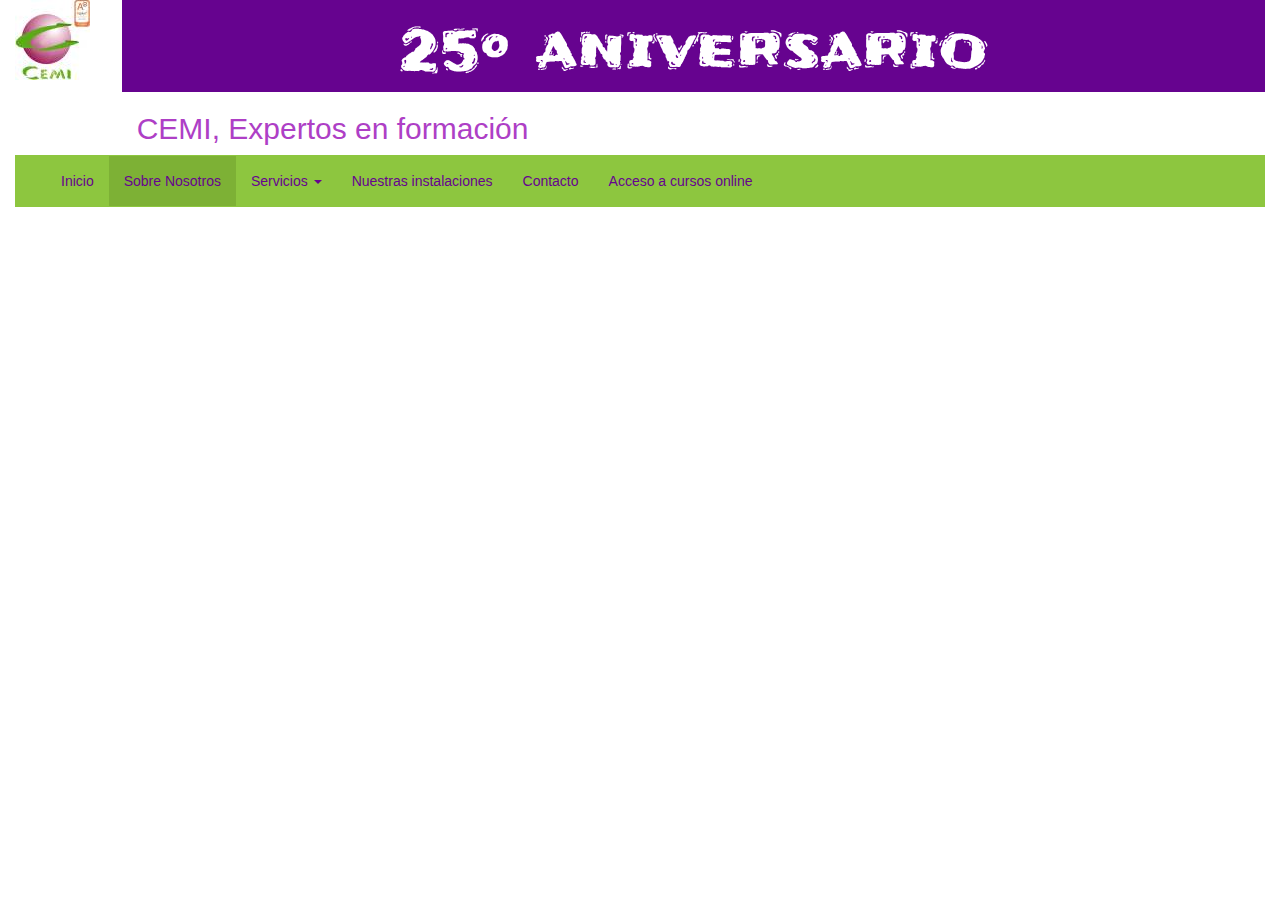
==== nosotros.html @ 69d76417 "no message" ====
<!DOCTYPE html>
<html lang="en">
<!--======================================================================
Página creada por : Maria Antonia Martínez García
Fecha: 12/05/2017
Versión : v1.0
Evaluación del módulo UF1304. Contiene los puntos solicitados en el apartado P2.
==========================================================================-->
	<head>
		<meta charset="UTF-8">
		<title>CEMI Miranda</title>
  	<meta charset="UTF-8">
  	<meta name="author" content="MAMG">
  	<meta name="keywords" content:="cemi,formacion,profesional">
    <meta name="viewport" content="width=device-width, initial-scale=1.0">
    <!-- Incluimos una hoja de estilos para resetear valores de las propiedades -->
    <link rel="stylesheet" href="css/bootstrap.min.css">
    <!-- Una hoja de estilos para personalizar algunos atributos -->
    <link rel="stylesheet" href="css/estilos.css">
    <link href="https://fonts.googleapis.com/css?family=Frijole" rel="stylesheet">
  </head>
</head>
<body>
	<div class="container-fluid">
		<div class="row">
			<div class="col-md-1">
				<img src="img/logo.jpg" alt="Logo Cemi">
			</div>
			<div class="col-md-11">
				<div class="container-fluid">
					<div class="row">
						<div class="col-md-12 aniversario">
							<h1 class="aniversario">25º aniversario</h1>
						</div>
					</div>
					<div class="row">
						<div class="col-md-12">
							<h2>CEMI, Expertos en formación</h2>
						</div>
					</div>
				</div>
			</div>
		</div>
<!-- BARRA DE MENÚ-->
	<nav class="navbar navbar-custom">
	  <div class="container-fluid">
	    <!-- Brand and toggle get grouped for better mobile display -->
	    <div class="navbar-header">
	      <button type="button" class="navbar-toggle collapsed" data-toggle="collapse" data-target="#bs-example-navbar-collapse-1" aria-expanded="false">
	        <span class="sr-only">Toggle navigation</span>
	        <span class="icon-bar"></span>
	        <span class="icon-bar"></span>
	        <span class="icon-bar"></span>
	      </button>
	      <a class="navbar-brand" href="#"></a>
	    </div>
	    <!-- Collect the nav links, forms, and other content for toggling -->
	    <div class="collapse navbar-collapse" id="bs-example-navbar-collapse-1">
	      <ul class="nav navbar-nav">
	        <li><a href="index.html">Inicio <span class="sr-only">(current)</span></a></li>
	        <li class="active"><a href="#">Sobre Nosotros</a></li>
	        <li class="dropdown">
          <a href="#" class="dropdown-toggle" data-toggle="dropdown" role="button" aria-haspopup="true" aria-expanded="false">Servicios <span class="caret"></span></a>
          <ul class="dropdown-menu">
            <li><a href="#">Clases de apoyo</a></li>
            <li><a href="#">Cursos</a></li>
            <li><a href="#">Formación para trabajadores</a></li>
            <li><a href="#">Formación para desempleados</a></li>
            <li><a href="#">Formación online</a></li>
          </ul>
        </li>
	        <li><a href="#">Nuestras instalaciones</a></li>
	        <li><a href="#">Contacto</a></li>
	        <li><a href="#">Acceso a cursos online</a></li>
	      </ul>
	    </div><!-- /.navbar-collapse -->
	  </div><!-- /.container-fluid -->
	</nav>
<!-- -->
	</div>


<!-- -->
	<script type="text/javascript" src="js/jquery.min.js"></script>
  <script type="text/javascript" src="js/bootstrap.min.js"></script>
</body>
</html>
---- css/estilos.css ----
html,body {
	height: 100%;
}

/* Wrapper for page content to push down footer */
#wrap {
  min-height: 100%;
  height: auto !important;
  height: 100%;
  /* Negative indent footer by it's height */
  margin: 0 auto -60px;
}

.aniversario{
	font-family: 'Frijole', cursive;
	color: white;
	text-align:center;
	font-size: 2em;
/* 	background-color: #8DC63F; */
	background-color:#66038F; /*morado*/
}
h2{
	color:#AE3FC6;
}
/* cambiar el color de fondo a la barra */
nav.navbar {
  background-color: #8DC63F;
  border-color: #8DC63F;
  border-radius:0;
}

.navbar-custom .navbar-nav > li > a {
    color:#66038F; /*morado*/
}
.navbar-custom .navbar-toggle .icon-bar {
    background-color:#66038F;
}

li.active>a{
	background-color:#7db135;
}
.dropdown-menu {
	background-color: #aed676;
}
.dropdown-menu  > li > a{
	color:#66038F; /*morado*/
}

/* Set the fixed height of the footer here */
#push, #footer {
  height: 60px;
}
#footer {
  background-color: #8DC63F;
  color:#66038F;
 }
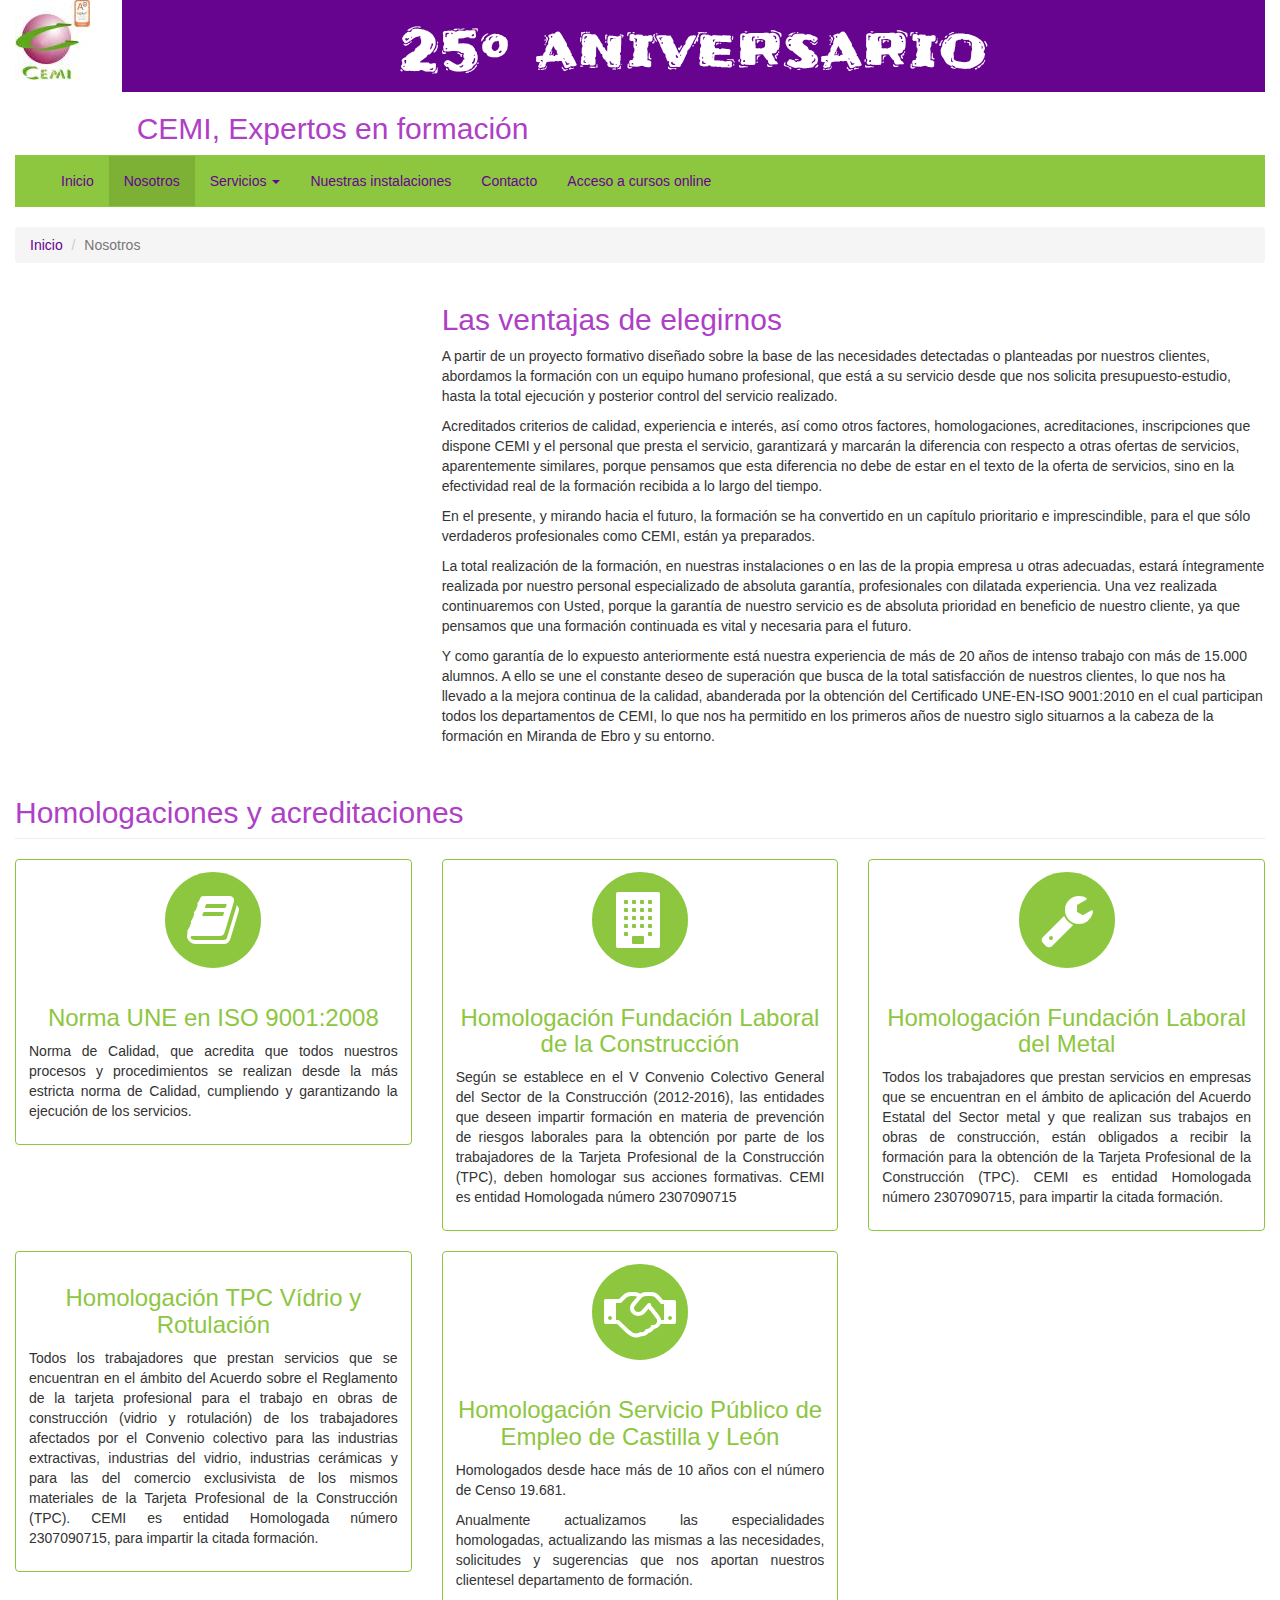
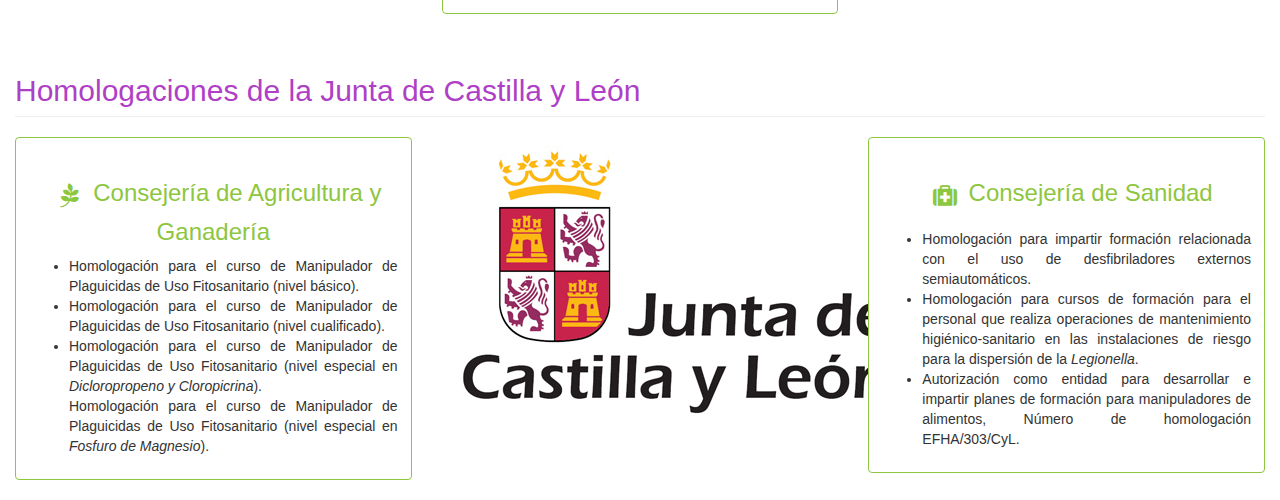
==== commit 3ed7b1cd: "Añadida la página Nosotros." ====
--- a/nosotros.html
+++ b/nosotros.html
@@ -1,14 +1,13 @@
 <!DOCTYPE html>
-<html lang="en">
+<html lang="es">
 <!--======================================================================
-Página creada por : Maria Antonia Martínez García
+Autor: Maria Antonia Martínez García
 Fecha: 12/05/2017
 Versión : v1.0
-Evaluación del módulo UF1304. Contiene los puntos solicitados en el apartado P2.
 ==========================================================================-->
 	<head>
 		<meta charset="UTF-8">
-		<title>CEMI Miranda</title>
+		<title>Nosotros</title>
   	<meta charset="UTF-8">
   	<meta name="author" content="MAMG">
   	<meta name="keywords" content:="cemi,formacion,profesional">
@@ -18,6 +17,7 @@
     <!-- Una hoja de estilos para personalizar algunos atributos -->
     <link rel="stylesheet" href="css/estilos.css">
     <link href="https://fonts.googleapis.com/css?family=Frijole" rel="stylesheet">
+    <link href="font-awesome/css/font-awesome.min.css" rel="stylesheet" type="text/css">
   </head>
 </head>
 <body>
@@ -57,8 +57,8 @@
 	    <!-- Collect the nav links, forms, and other content for toggling -->
 	    <div class="collapse navbar-collapse" id="bs-example-navbar-collapse-1">
 	      <ul class="nav navbar-nav">
-	        <li><a href="index.html">Inicio <span class="sr-only">(current)</span></a></li>
-	        <li class="active"><a href="#">Sobre Nosotros</a></li>
+	        <li><a href="index.html">Inicio </a></li>
+	        <li class="active"><a href="#">Nosotros <span class="sr-only">(current)</span></a></li>
 	        <li class="dropdown">
           <a href="#" class="dropdown-toggle" data-toggle="dropdown" role="button" aria-haspopup="true" aria-expanded="false">Servicios <span class="caret"></span></a>
           <ul class="dropdown-menu">
@@ -77,6 +77,132 @@
 	  </div><!-- /.container-fluid -->
 	</nav>
 <!-- -->
+       <!-- Page Heading/Breadcrumbs -->
+  <div class="row">
+      <div class="col-lg-12">
+          <ol class="breadcrumb">
+              <li><a href="index.html">Inicio</a>
+              </li>
+              <li class="active">Nosotros</li>
+          </ol>
+      </div>
+  </div>
+<!-- /.row -->
+  <div class="row">
+      <div class="col-md-4">
+          <img class="img-responsive" src="http://placehold.it/750x450" alt="">
+      </div>
+      <div class="col-md-8">
+          <h2>Las ventajas de elegirnos</h2>
+          <p>A partir de un proyecto formativo diseñado sobre la base de las necesidades detectadas o planteadas por nuestros clientes, abordamos la formación con un equipo humano profesional, que está a su servicio desde que nos solicita presupuesto-estudio, hasta la total ejecución y posterior control del servicio realizado.</p>
+					<p>Acreditados criterios de calidad, experiencia e interés,  así como otros factores, homologaciones, acreditaciones, inscripciones que dispone CEMI y el personal que presta el servicio, garantizará y marcarán la diferencia con respecto a otras ofertas de servicios, aparentemente similares, porque pensamos que esta diferencia no debe de estar en el texto de la oferta de servicios, sino en la efectividad real de la formación recibida a lo largo del tiempo.</p>
+					<p>En el presente, y mirando hacia el futuro, la formación se ha convertido en un capítulo prioritario e imprescindible, para el que sólo verdaderos profesionales como CEMI, están ya preparados.</p>
+					<p>La total realización de la formación, en nuestras instalaciones o en las de la propia empresa u otras adecuadas, estará íntegramente realizada por nuestro personal especializado de absoluta garantía, profesionales con dilatada experiencia. Una vez realizada continuaremos con Usted, porque la garantía de nuestro servicio es de absoluta prioridad en beneficio de nuestro cliente, ya que pensamos que una formación continuada es vital y necesaria para el futuro.</p>
+					<p>Y como garantía de lo expuesto anteriormente está nuestra experiencia  de más de 20 años de intenso trabajo con más de 15.000 alumnos. A ello se une el constante deseo de superación que busca de la total satisfacción de nuestros clientes, lo que nos ha llevado a la mejora continua de la calidad, abanderada por la obtención del Certificado UNE-EN-ISO 9001:2010 en el cual participan todos los departamentos de CEMI, lo que nos ha permitido en los primeros años de nuestro siglo situarnos a la cabeza de la formación en Miranda de Ebro y su entorno.</p>
+      </div>
+  </div>
+<!-- -->
+        <!-- Homologaciones -->
+  <div class="row">
+    <div class="col-lg-12">
+        <h2 class="page-header">Homologaciones y acreditaciones</h2>
+    </div>
+    <div class="col-md-4">
+        <div class="thumbnail text-center">
+            <span class="fa-stack fa-4x">
+              <i class="fa fa-circle fa-stack-2x text-primary"></i>
+              <i class="fa fa-book fa-stack-1x fa-inverse"></i>
+            </span>
+            <!-- <img class="img-responsive" src="http://placehold.it/750x450" alt=""> -->
+            <div class="caption">
+                <h3>Norma UNE en ISO 9001:2008</h3>
+                <p>Norma de Calidad, que acredita que todos nuestros procesos y procedimientos se realizan desde la más estricta norma de Calidad, cumpliendo y garantizando la ejecución de los servicios.</p>
+            </div>
+        </div>
+    </div>
+    <div class="col-md-4">
+      <div class="thumbnail text-center">
+          <span class="fa-stack fa-4x">
+              <i class="fa fa-circle fa-stack-2x text-primary"></i>
+              <i class="fa fa-building fa-stack-1x fa-inverse"></i>
+          </span>
+          <div class="caption">
+              <h3>Homologación Fundación Laboral de la Construcción</h3>
+              <p>Según se establece en el V Convenio Colectivo General del Sector de la Construcción (2012-2016), las entidades que deseen impartir formación en materia de prevención de riesgos laborales para la obtención por parte de los trabajadores de la Tarjeta Profesional de la Construcción (TPC), deben homologar sus acciones formativas. CEMI es entidad Homologada número 2307090715</p>
+          </div>
+      </div>
+    </div>
+       <div class="col-md-4">
+          <div class="thumbnail text-center">
+         		<span class="fa-stack fa-4x">
+              <i class="fa fa-circle fa-stack-2x text-primary"></i>
+              <i class="fa fa-wrench fa-stack-1x fa-inverse"></i>
+          	</span>
+            <div class="caption">
+                   <h3>Homologación Fundación Laboral del Metal</h3>
+                   <p>Todos los trabajadores que prestan servicios en empresas que se encuentran en el ámbito de aplicación del Acuerdo Estatal del Sector metal y que realizan sus trabajos en obras de construcción, están obligados a recibir la formación para la obtención de la Tarjeta Profesional de la Construcción (TPC). CEMI es entidad Homologada número 2307090715, para impartir la citada formación.</p>
+               </div>
+           </div>
+       </div>
+       <div class="col-md-4">
+           <div class="thumbnail">
+
+								<div class="caption">
+                   <h3>Homologación TPC Vídrio y Rotulación</h3>
+                   <p>Todos los trabajadores que prestan servicios que se encuentran en el ámbito del Acuerdo sobre el Reglamento de la tarjeta profesional para el trabajo en obras de construcción (vidrio y rotulación) de los trabajadores afectados por el Convenio colectivo para las industrias extractivas, industrias del vidrio, industrias cerámicas y para las del comercio exclusivista de los mismos materiales de la Tarjeta Profesional de la Construcción (TPC). CEMI es entidad Homologada número 2307090715, para impartir la citada formación.</p>
+               </div>
+           </div>
+       </div>
+       <div class="col-md-4">
+           <div class="thumbnail text-center">
+         		<span class="fa-stack fa-4x">
+              <i class="fa fa-circle fa-stack-2x text-primary"></i>
+              <i class="fa fa-handshake-o fa-stack-1x fa-inverse"></i>
+          	</span>
+               <div class="caption">
+                   <h3>Homologación Servicio Público de Empleo de Castilla y León
+                   </h3>
+                      <p>Homologados desde hace más de 10 años con el número de Censo 19.681.</p><p>Anualmente actualizamos las especialidades homologadas, actualizando las mismas a las necesidades, solicitudes y sugerencias que nos aportan nuestros clientesel departamento de formación.</p>
+               </div>
+           </div>
+       </div>
+       <div class="col-md-4">
+       </div>
+    </div>
+    <div class="row">
+    	<div class="col-lg-12">
+        <h2 class="page-header">Homologaciones de la Junta de Castilla y León</h2>
+    	</div>
+    	<div class="col-md-4">
+        <div class="thumbnail">
+            <div class="caption">
+                <h3><span class="fa-stack fa-1x"><i class="fa fa-pagelines fa-stack-1x "></i></span>Consejería de Agricultura y Ganadería</h3>
+                <ul>
+                <li>Homologación para el curso de Manipulador de Plaguicidas de Uso Fitosanitario (nivel básico).</li>
+								<li>Homologación para el curso de Manipulador de Plaguicidas de Uso Fitosanitario (nivel cualificado).</li>
+								<li>Homologación para el curso de Manipulador de Plaguicidas de Uso Fitosanitario (nivel especial en <i>Dicloropropeno y Cloropicrina</i>).</li>
+								<p>Homologación para el curso de Manipulador de Plaguicidas de Uso Fitosanitario (nivel especial en <i>Fosfuro de Magnesio</i>).</p>
+								</ul>
+            </div>
+        </div>
+    	</div>
+    	<div class="col-md-4">
+
+    			<img src="img/JuntaCyL.jpg" alt="Junta de Castilla y León"><br>
+
+    	</div>
+    	 <div class="col-md-4 ">
+        <div class="thumbnail">
+            <div class="caption">
+                <h3><span class="fa-stack fa-1x"><i class="fa fa-medkit fa-stack-1x "></i></span>Consejería de Sanidad</h3>
+                <ul>
+                <li>Homologación para impartir formación relacionada con el uso de desfibriladores externos semiautomáticos.</li>
+								<li>Homologación para cursos de formación para el personal que realiza operaciones de mantenimiento higiénico-sanitario en las instalaciones de riesgo para la dispersión de la <i>Legionella</i>.</li>
+								<li>Autorización como entidad para desarrollar e impartir planes de formación para manipuladores de alimentos, Número de homologación EFHA/303/CyL.</li>
+								</ul>
+            </div>
+        </div>
+    	</div>
 	</div>
 
 
--- a/css/estilos.css
+++ b/css/estilos.css
@@ -1,5 +1,9 @@
 html,body {
 	height: 100%;
+}
+
+#pagina{
+  height: 100%;
 }
 
 /* Wrapper for page content to push down footer */
@@ -53,4 +57,26 @@
 #footer {
   background-color: #8DC63F;
   color:#66038F;
- }+ }
+.carousel-caption>h1{
+	color: #8DC63F;
+}
+.carousel-indicators .active{
+	background-color: #8DC63F;
+}
+.breadcrumb > li >a{
+	color:#66038F ;
+}
+.thumbnail{
+	border-color:#8DC63F;
+}
+.thumbnail>div.caption{
+	text-align: justify;
+}
+.thumbnail>div.caption>h3{
+	color:#8DC63F;
+	text-align: center;
+}
+.text-primary{
+	color:#8DC63F;
+}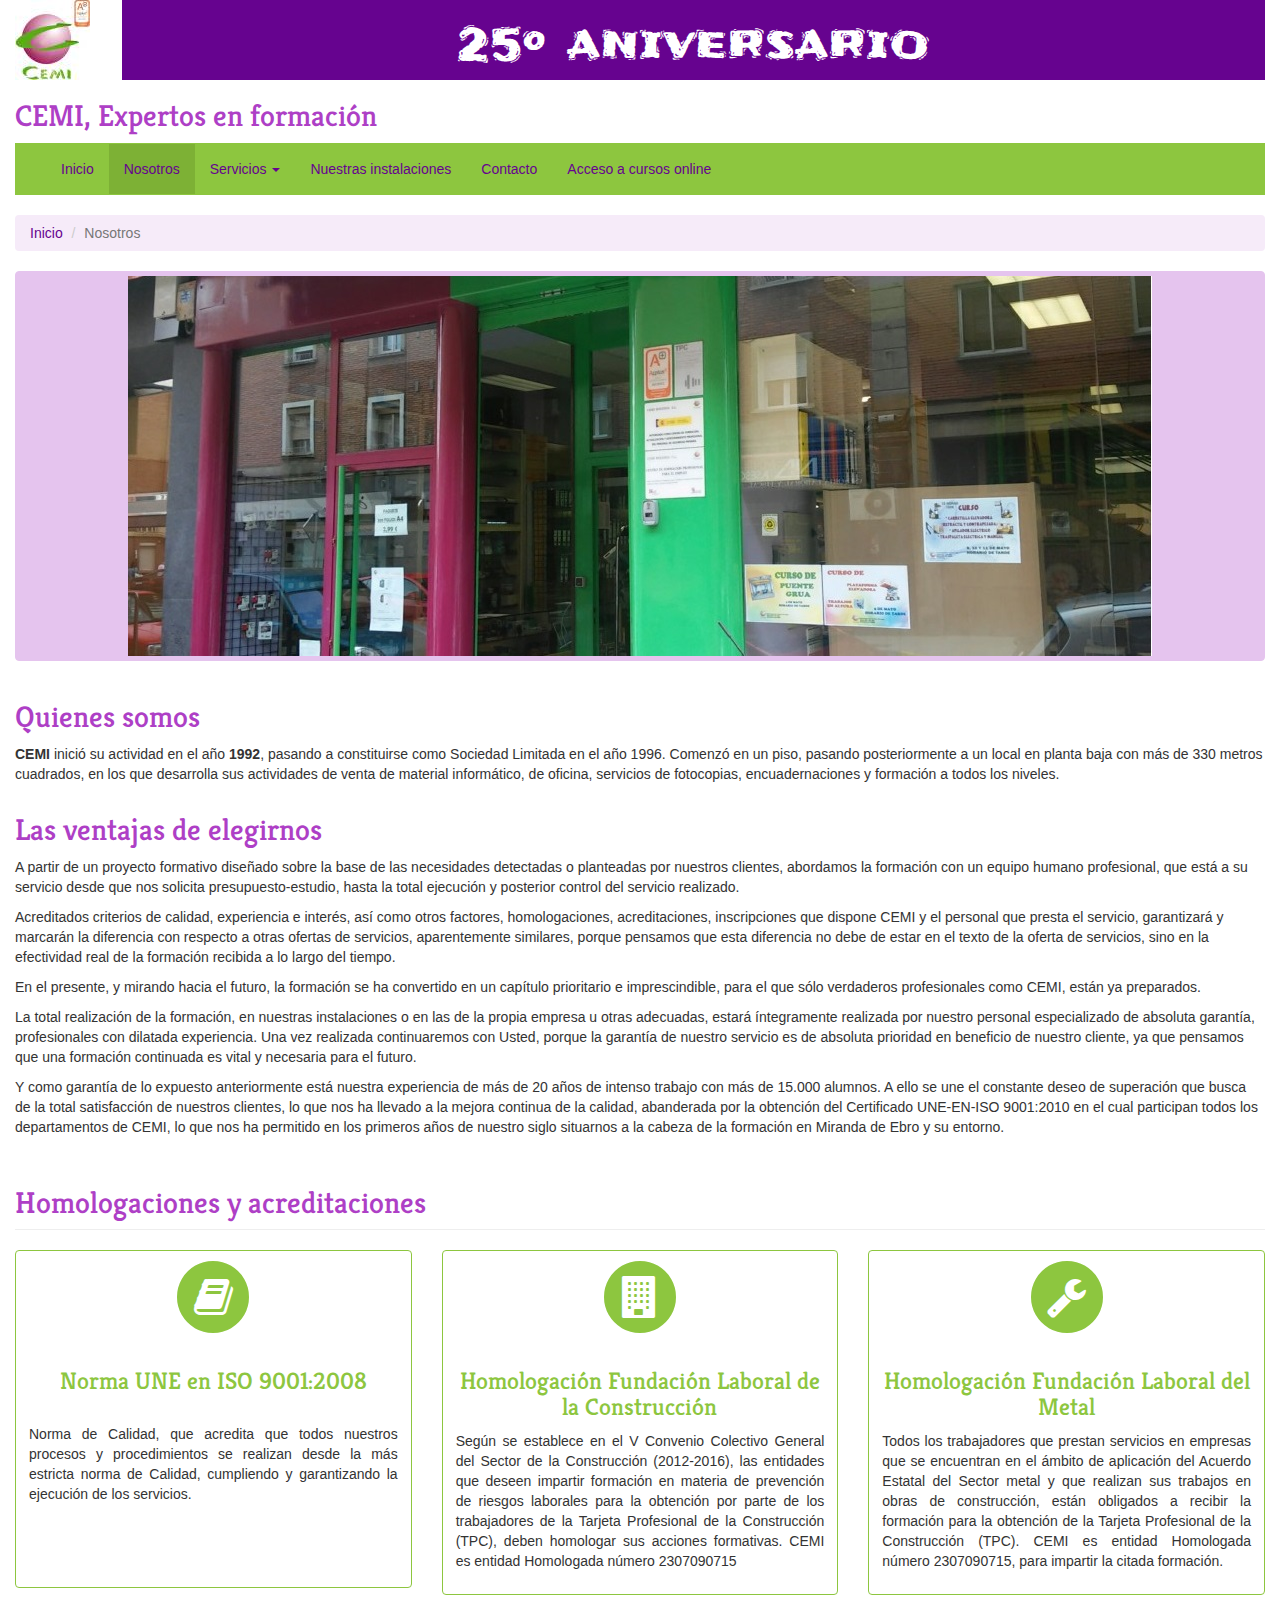
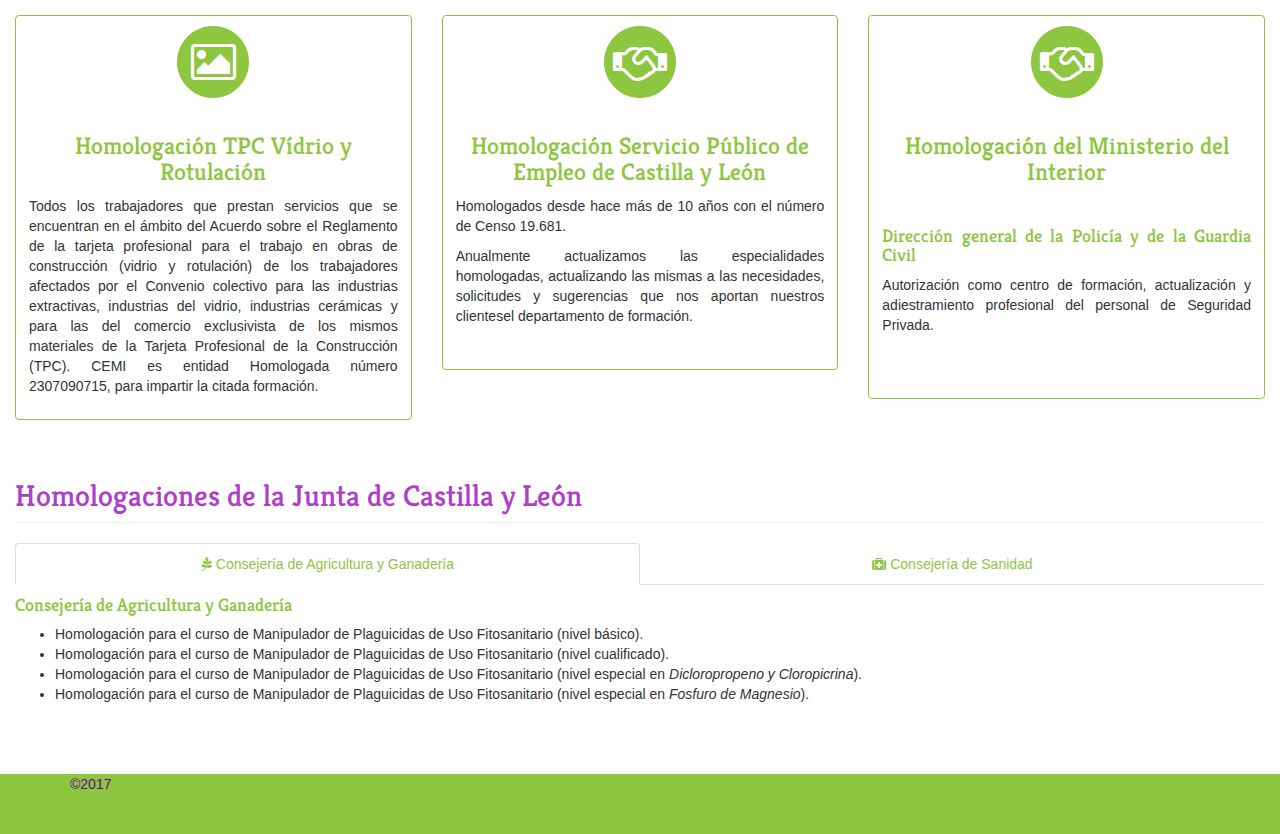
==== commit af2b0610: "Añadidas nuevas páginas." ====
--- a/nosotros.html
+++ b/nosotros.html
@@ -17,6 +17,7 @@
     <!-- Una hoja de estilos para personalizar algunos atributos -->
     <link rel="stylesheet" href="css/estilos.css">
     <link href="https://fonts.googleapis.com/css?family=Frijole" rel="stylesheet">
+    <link href="https://fonts.googleapis.com/css?family=Kreon" rel="stylesheet">
     <link href="font-awesome/css/font-awesome.min.css" rel="stylesheet" type="text/css">
   </head>
 </head>
@@ -33,12 +34,12 @@
 							<h1 class="aniversario">25º aniversario</h1>
 						</div>
 					</div>
-					<div class="row">
-						<div class="col-md-12">
-							<h2>CEMI, Expertos en formación</h2>
-						</div>
-					</div>
 				</div>
+			</div>
+		</div>
+		<div class="row">
+			<div class="col-md-12">
+				<h2>CEMI, Expertos en formación</h2>
 			</div>
 		</div>
 <!-- BARRA DE MENÚ-->
@@ -62,8 +63,8 @@
 	        <li class="dropdown">
           <a href="#" class="dropdown-toggle" data-toggle="dropdown" role="button" aria-haspopup="true" aria-expanded="false">Servicios <span class="caret"></span></a>
           <ul class="dropdown-menu">
-            <li><a href="#">Clases de apoyo</a></li>
-            <li><a href="#">Cursos</a></li>
+            <li><a href="servicios.html#clases-apoyo">Clases de apoyo</a></li>
+            <li><a href="cursos.html">Cursos</a></li>
             <li><a href="#">Formación para trabajadores</a></li>
             <li><a href="#">Formación para desempleados</a></li>
             <li><a href="#">Formación online</a></li>
@@ -88,41 +89,52 @@
       </div>
   </div>
 <!-- /.row -->
+	<div class="row">
+		<div class="col-lg-12">
+			<div id="img-fachada" class="thumbnail">
+				<img src="img/fachada.jpg" class="img-responsive" alt="Fachada academia CEMI">
+			</div>
+		</div>
+	</div>
+	  <div class="row">
+      <div class="col-lg-12">
+        <h2>Quienes somos</h2>
+        <p><b>CEMI</b> inició su actividad en el año <b>1992</b>, pasando a constituirse como Sociedad Limitada en el año 1996. Comenzó en un piso, pasando posteriormente a un local en planta baja con más de 330 metros cuadrados, en los que desarrolla sus actividades de venta de material informático, de oficina, servicios de fotocopias, encuadernaciones y formación a todos los niveles.</p>
+      </div>
+  </div>
   <div class="row">
-      <div class="col-md-4">
-          <img class="img-responsive" src="http://placehold.it/750x450" alt="">
-      </div>
-      <div class="col-md-8">
-          <h2>Las ventajas de elegirnos</h2>
-          <p>A partir de un proyecto formativo diseñado sobre la base de las necesidades detectadas o planteadas por nuestros clientes, abordamos la formación con un equipo humano profesional, que está a su servicio desde que nos solicita presupuesto-estudio, hasta la total ejecución y posterior control del servicio realizado.</p>
-					<p>Acreditados criterios de calidad, experiencia e interés,  así como otros factores, homologaciones, acreditaciones, inscripciones que dispone CEMI y el personal que presta el servicio, garantizará y marcarán la diferencia con respecto a otras ofertas de servicios, aparentemente similares, porque pensamos que esta diferencia no debe de estar en el texto de la oferta de servicios, sino en la efectividad real de la formación recibida a lo largo del tiempo.</p>
-					<p>En el presente, y mirando hacia el futuro, la formación se ha convertido en un capítulo prioritario e imprescindible, para el que sólo verdaderos profesionales como CEMI, están ya preparados.</p>
-					<p>La total realización de la formación, en nuestras instalaciones o en las de la propia empresa u otras adecuadas, estará íntegramente realizada por nuestro personal especializado de absoluta garantía, profesionales con dilatada experiencia. Una vez realizada continuaremos con Usted, porque la garantía de nuestro servicio es de absoluta prioridad en beneficio de nuestro cliente, ya que pensamos que una formación continuada es vital y necesaria para el futuro.</p>
-					<p>Y como garantía de lo expuesto anteriormente está nuestra experiencia  de más de 20 años de intenso trabajo con más de 15.000 alumnos. A ello se une el constante deseo de superación que busca de la total satisfacción de nuestros clientes, lo que nos ha llevado a la mejora continua de la calidad, abanderada por la obtención del Certificado UNE-EN-ISO 9001:2010 en el cual participan todos los departamentos de CEMI, lo que nos ha permitido en los primeros años de nuestro siglo situarnos a la cabeza de la formación en Miranda de Ebro y su entorno.</p>
-      </div>
+    <div class="col-lg-12">
+      <h2>Las ventajas de elegirnos</h2>
+      <p>A partir de un proyecto formativo diseñado sobre la base de las necesidades detectadas o planteadas por nuestros clientes, abordamos la formación con un equipo humano profesional, que está a su servicio desde que nos solicita presupuesto-estudio, hasta la total ejecución y posterior control del servicio realizado.</p>
+			<p>Acreditados criterios de calidad, experiencia e interés,  así como otros factores, homologaciones, acreditaciones, inscripciones que dispone CEMI y el personal que presta el servicio, garantizará y marcarán la diferencia con respecto a otras ofertas de servicios, aparentemente similares, porque pensamos que esta diferencia no debe de estar en el texto de la oferta de servicios, sino en la efectividad real de la formación recibida a lo largo del tiempo.</p>
+			<p>En el presente, y mirando hacia el futuro, la formación se ha convertido en un capítulo prioritario e imprescindible, para el que sólo verdaderos profesionales como CEMI, están ya preparados.</p>
+			<p>La total realización de la formación, en nuestras instalaciones o en las de la propia empresa u otras adecuadas, estará íntegramente realizada por nuestro personal especializado de absoluta garantía, profesionales con dilatada experiencia. Una vez realizada continuaremos con Usted, porque la garantía de nuestro servicio es de absoluta prioridad en beneficio de nuestro cliente, ya que pensamos que una formación continuada es vital y necesaria para el futuro.</p>
+			<p>Y como garantía de lo expuesto anteriormente está nuestra experiencia  de más de 20 años de intenso trabajo con más de 15.000 alumnos. A ello se une el constante deseo de superación que busca de la total satisfacción de nuestros clientes, lo que nos ha llevado a la mejora continua de la calidad, abanderada por la obtención del Certificado UNE-EN-ISO 9001:2010 en el cual participan todos los departamentos de CEMI, lo que nos ha permitido en los primeros años de nuestro siglo situarnos a la cabeza de la formación en Miranda de Ebro y su entorno.</p>
+    </div>
   </div>
 <!-- -->
-        <!-- Homologaciones -->
+<!-- Homologaciones -->
   <div class="row">
     <div class="col-lg-12">
-        <h2 class="page-header">Homologaciones y acreditaciones</h2>
-    </div>
-    <div class="col-md-4">
-        <div class="thumbnail text-center">
-            <span class="fa-stack fa-4x">
-              <i class="fa fa-circle fa-stack-2x text-primary"></i>
-              <i class="fa fa-book fa-stack-1x fa-inverse"></i>
-            </span>
-            <!-- <img class="img-responsive" src="http://placehold.it/750x450" alt=""> -->
-            <div class="caption">
-                <h3>Norma UNE en ISO 9001:2008</h3>
-                <p>Norma de Calidad, que acredita que todos nuestros procesos y procedimientos se realizan desde la más estricta norma de Calidad, cumpliendo y garantizando la ejecución de los servicios.</p>
-            </div>
-        </div>
+     	<h2 class="page-header">Homologaciones y acreditaciones</h2>
     </div>
     <div class="col-md-4">
       <div class="thumbnail text-center">
-          <span class="fa-stack fa-4x">
+        <span class="fa-stack fa-3x">
+          <i class="fa fa-circle fa-stack-2x text-primary"></i>
+          <i class="fa fa-book fa-stack-1x fa-inverse"></i>
+        </span>
+        <div class="caption">
+          <h3>Norma UNE en ISO 9001:2008</h3>
+                <br>
+          <p>Norma de Calidad, que acredita que todos nuestros procesos y procedimientos se realizan desde la más estricta norma de Calidad, cumpliendo y garantizando la ejecución de los servicios.</p>
+                <br><br><br>
+        </div>
+      </div>
+    </div>
+    <div class="col-md-4">
+      <div class="thumbnail text-center">
+          <span class="fa-stack fa-3x">
               <i class="fa fa-circle fa-stack-2x text-primary"></i>
               <i class="fa fa-building fa-stack-1x fa-inverse"></i>
           </span>
@@ -134,7 +146,7 @@
     </div>
        <div class="col-md-4">
           <div class="thumbnail text-center">
-         		<span class="fa-stack fa-4x">
+         		<span class="fa-stack fa-3x">
               <i class="fa fa-circle fa-stack-2x text-primary"></i>
               <i class="fa fa-wrench fa-stack-1x fa-inverse"></i>
           	</span>
@@ -145,7 +157,11 @@
            </div>
        </div>
        <div class="col-md-4">
-           <div class="thumbnail">
+           <div class="thumbnail text-center">
+              <span class="fa-stack fa-3x">
+              <i class="fa fa-circle fa-stack-2x text-primary"></i>
+              <i class="fa fa-photo fa-stack-1x fa-inverse"></i>
+          	</span>
 
 								<div class="caption">
                    <h3>Homologación TPC Vídrio y Rotulación</h3>
@@ -154,55 +170,73 @@
            </div>
        </div>
        <div class="col-md-4">
-           <div class="thumbnail text-center">
-         		<span class="fa-stack fa-4x">
+          <div class="thumbnail text-center">
+         		<span class="fa-stack fa-3x">
               <i class="fa fa-circle fa-stack-2x text-primary"></i>
               <i class="fa fa-handshake-o fa-stack-1x fa-inverse"></i>
           	</span>
-               <div class="caption">
-                   <h3>Homologación Servicio Público de Empleo de Castilla y León
-                   </h3>
-                      <p>Homologados desde hace más de 10 años con el número de Censo 19.681.</p><p>Anualmente actualizamos las especialidades homologadas, actualizando las mismas a las necesidades, solicitudes y sugerencias que nos aportan nuestros clientesel departamento de formación.</p>
-               </div>
+            <div class="caption">
+              <h3>Homologación Servicio Público de Empleo de Castilla y León</h3>
+              <p>Homologados desde hace más de 10 años con el número de Censo 19.681.</p><p>Anualmente actualizamos las especialidades homologadas, actualizando las mismas a las necesidades, solicitudes y sugerencias que nos aportan nuestros clientesel departamento de formación.</p><br>
+            </div>
            </div>
        </div>
        <div class="col-md-4">
+          <div class="thumbnail text-center">
+         		<span class="fa-stack fa-3x">
+              <i class="fa fa-circle fa-stack-2x text-primary"></i>
+              <i class="fa fa-handshake-o fa-stack-1x fa-inverse"></i>
+          	</span>
+            <div class="caption">
+              <h3>Homologación del Ministerio del Interior</h3>
+              <br>
+              <h4>Dirección general de la Policía y de la Guardia Civil</h3>
+              <p>Autorización como centro de formación, actualización y adiestramiento profesional del personal de Seguridad Privada.</p><br><br>
+            </div>
+          </div>
        </div>
     </div>
     <div class="row">
-    	<div class="col-lg-12">
+      <div class="col-lg-12">
         <h2 class="page-header">Homologaciones de la Junta de Castilla y León</h2>
-    	</div>
-    	<div class="col-md-4">
-        <div class="thumbnail">
-            <div class="caption">
-                <h3><span class="fa-stack fa-1x"><i class="fa fa-pagelines fa-stack-1x "></i></span>Consejería de Agricultura y Ganadería</h3>
-                <ul>
-                <li>Homologación para el curso de Manipulador de Plaguicidas de Uso Fitosanitario (nivel básico).</li>
-								<li>Homologación para el curso de Manipulador de Plaguicidas de Uso Fitosanitario (nivel cualificado).</li>
-								<li>Homologación para el curso de Manipulador de Plaguicidas de Uso Fitosanitario (nivel especial en <i>Dicloropropeno y Cloropicrina</i>).</li>
-								<p>Homologación para el curso de Manipulador de Plaguicidas de Uso Fitosanitario (nivel especial en <i>Fosfuro de Magnesio</i>).</p>
-								</ul>
-            </div>
+      </div>
+      <div class="col-lg-12">
+        <ul id="myTab" class="nav nav-tabs nav-justified">
+           <li class="active"><a href="#service-one" data-toggle="tab"><i class="fa fa-pagelines "></i> Consejería de Agricultura y Ganadería</a>
+           </li>
+           <li class=""><a href="#service-two" data-toggle="tab"><i class="fa fa-medkit"></i> Consejería de Sanidad</a>
+           </li>
+        </ul>
+
+        <div id="myTabContent" class="tab-content">
+          <div class="tab-pane fade active in" id="service-one">
+             <h4>Consejería de Agricultura y Ganadería</h4>
+          <ul>
+           	<li>Homologación para el curso de Manipulador de Plaguicidas de Uso Fitosanitario (nivel básico).</li>
+						<li>Homologación para el curso de Manipulador de Plaguicidas de Uso Fitosanitario (nivel cualificado).</li>
+						<li>Homologación para el curso de Manipulador de Plaguicidas de Uso Fitosanitario (nivel especial en <i>Dicloropropeno y Cloropicrina</i>).</li>
+						<li>Homologación para el curso de Manipulador de Plaguicidas de Uso Fitosanitario (nivel especial en <i>Fosfuro de Magnesio</i>).</li>
+					</ul>
         </div>
-    	</div>
-    	<div class="col-md-4">
-
-    			<img src="img/JuntaCyL.jpg" alt="Junta de Castilla y León"><br>
-
-    	</div>
-    	 <div class="col-md-4 ">
-        <div class="thumbnail">
-            <div class="caption">
-                <h3><span class="fa-stack fa-1x"><i class="fa fa-medkit fa-stack-1x "></i></span>Consejería de Sanidad</h3>
-                <ul>
-                <li>Homologación para impartir formación relacionada con el uso de desfibriladores externos semiautomáticos.</li>
-								<li>Homologación para cursos de formación para el personal que realiza operaciones de mantenimiento higiénico-sanitario en las instalaciones de riesgo para la dispersión de la <i>Legionella</i>.</li>
-								<li>Autorización como entidad para desarrollar e impartir planes de formación para manipuladores de alimentos, Número de homologación EFHA/303/CyL.</li>
-								</ul>
-            </div>
+         	<div class="tab-pane fade" id="service-two">
+           	<h4>Consejería de Sanidad</h4>
+         		<ul>
+				      <li>Homologación para impartir formación relacel uso de desfibriladores externos semiautomáticos.</li>
+							<li>Homologación para cursos de formación para el personal que realiza operaciones de mantenimiento higiénico-sanitario en las instalaciones de rla dispersión de la <i>Legionella</i>.</li>
+							<li>Autorización como entidad para desarrollar e impartir planes de formación para manipuladores de Número de homologación EFHA/303/CyL.</li>
+							<br>
+						</ul>
+         	</div>
         </div>
-    	</div>
+      </div>
+    </div><!--row-->
+    </div>
+    <div id="push"></div>
+<div id="footer">
+    <div class="container">
+      <p class="muted credit">&copy;2017</p>
+    </div>
+</div>
 	</div>
 
 
--- a/css/estilos.css
+++ b/css/estilos.css
@@ -1,16 +1,31 @@
+/* COLORES UTILIZADOS
+VERDE:#8DC63F;
+VERDE MEDIO: #7DB135;
+VERDE CLARO:#AED676;
+MORADO:#66038F;
+MORADO MEDIO: #AE3FC6;
+MORADO CLARO:#E5C4EE;
+MORADO CASI BLANCO:#f6ebf9;
+*/
 html,body {
 	height: 100%;
 }
+h4{
+	color:#8DC63F;
+}
+h2, h3, h4{
+	font-family: 'Kreon', serif;
+}
 
 #pagina{
-  height: 100%;
+  height: 100vh;
 }
 
 /* Wrapper for page content to push down footer */
 #wrap {
   min-height: 100%;
   height: auto !important;
-  height: 100%;
+  height: 100vh;
   /* Negative indent footer by it's height */
   margin: 0 auto -60px;
 }
@@ -19,7 +34,7 @@
 	font-family: 'Frijole', cursive;
 	color: white;
 	text-align:center;
-	font-size: 2em;
+	font-size: 1.8em;
 /* 	background-color: #8DC63F; */
 	background-color:#66038F; /*morado*/
 }
@@ -28,7 +43,7 @@
 }
 /* cambiar el color de fondo a la barra */
 nav.navbar {
-  background-color: #8DC63F;
+  background-color: #8DC63F; /*^Verde pistacho*/
   border-color: #8DC63F;
   border-radius:0;
 }
@@ -44,13 +59,12 @@
 	background-color:#7db135;
 }
 .dropdown-menu {
-	background-color: #aed676;
+	background-color: #aed676; /*verde claro*/
 }
 .dropdown-menu  > li > a{
 	color:#66038F; /*morado*/
 }
 
-/* Set the fixed height of the footer here */
 #push, #footer {
   height: 60px;
 }
@@ -78,5 +92,19 @@
 	text-align: center;
 }
 .text-primary{
-	color:#8DC63F;
+	color:#8DC63F;/*verde*/
+}
+#myTab>li>a {
+	color:#8DC63F ;
+}
+#myTab>li>a:hover {
+	color:#AE3FC6;
+	background-color:#e5c4ee ;
+}
+#img-fachada{
+	background-color:#e5c4ee;
+	border-color: #e5c4ee;
+}
+.breadcrumb{
+	background-color:#f6ebf9;
 }